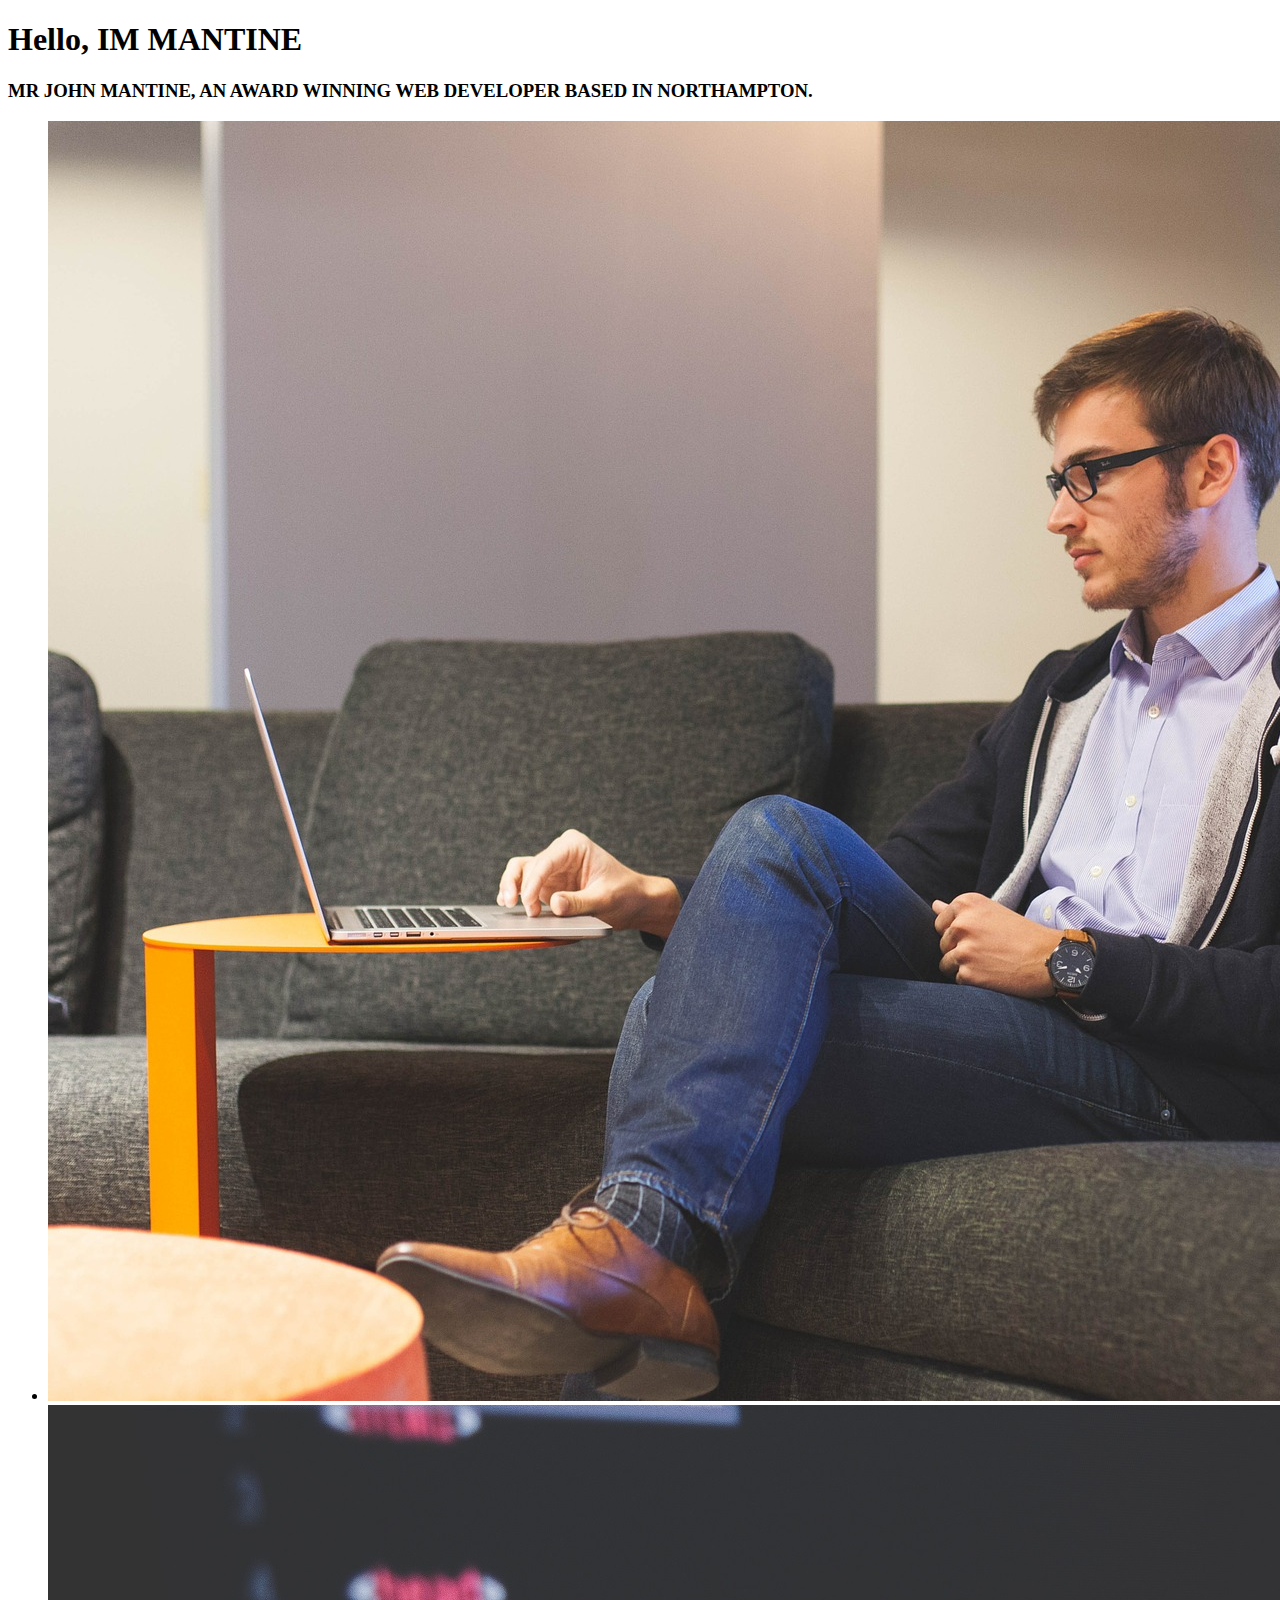
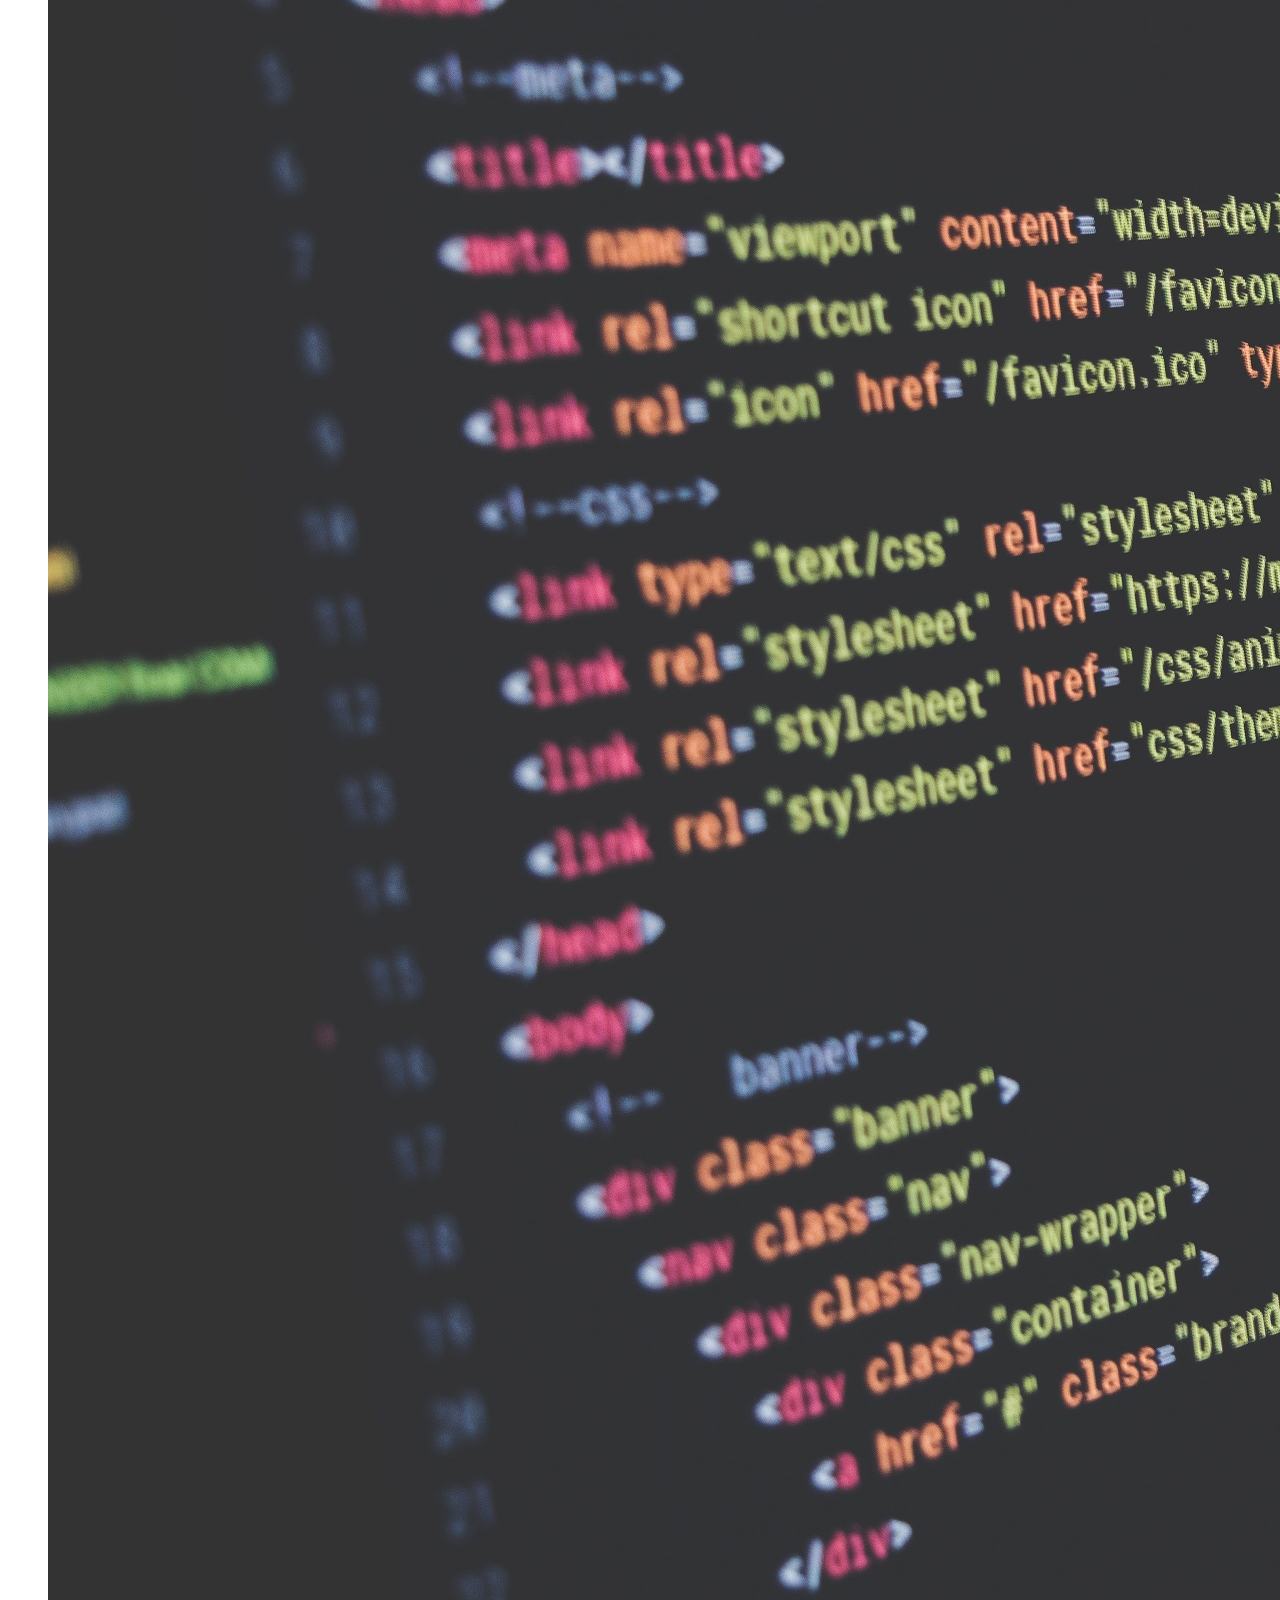
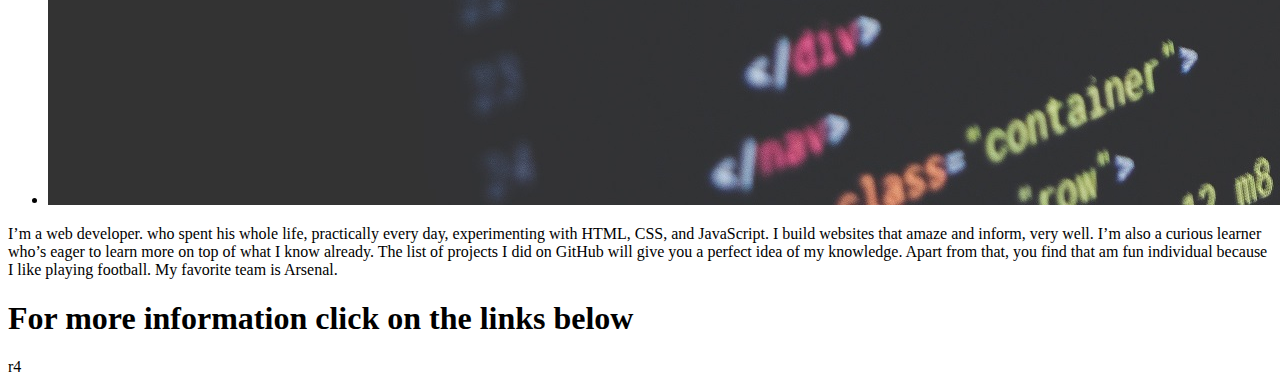
==== index.html @ 11f94dda "mergin existing directory" ====
<!DOCTYPE html>
<html>
  <head> <!--The head tags contain link to css files-->
    <meta charset="utf-8">
    <link rel="stylesheet" href="css/style.css" /><!--This is a link to the css files-->
    <title>John MANTINEH</title>
  </head>
  <body>
    <header> <!--This is the start of header content-->
<h1 class="logo-text"> Hello, IM MANTINE</h1>
    <h3>MR JOHN MANTINE, AN AWARD WINNING WEB DEVELOPER BASED IN NORTHAMPTON.</h3>
  </header> <!--Here is the end of header content-->

<ul class="thumbail-list">
   <!--list item 1-->
  <li>
    <a href="#">
    <a href="#"><img class="cool-image" src="images/picture2.jpg"></a>
    </a>
  </li>
  <!--list item 2-->
  <li>
  <a href="#"><img class="cool-image" src="images/picture1.jpg"></a>
  </li>
</ul>
    <p1>I’m a web developer. who spent his whole life, practically every day, experimenting with HTML, CSS, and JavaScript. I build websites that amaze and inform, very well. I’m also a curious learner who’s eager to learn more on top of what I know already. The list of projects I did on GitHub will give you a perfect idea of my knowledge. Apart from that, you find that am fun individual because I like playing football. My favorite team is Arsenal.</p1>
<header> <!-- header 2 start here-->
  <h1>For more information click on the links below</h1>
</header><!--header 2 ends-->
r4


  </body>
</html>
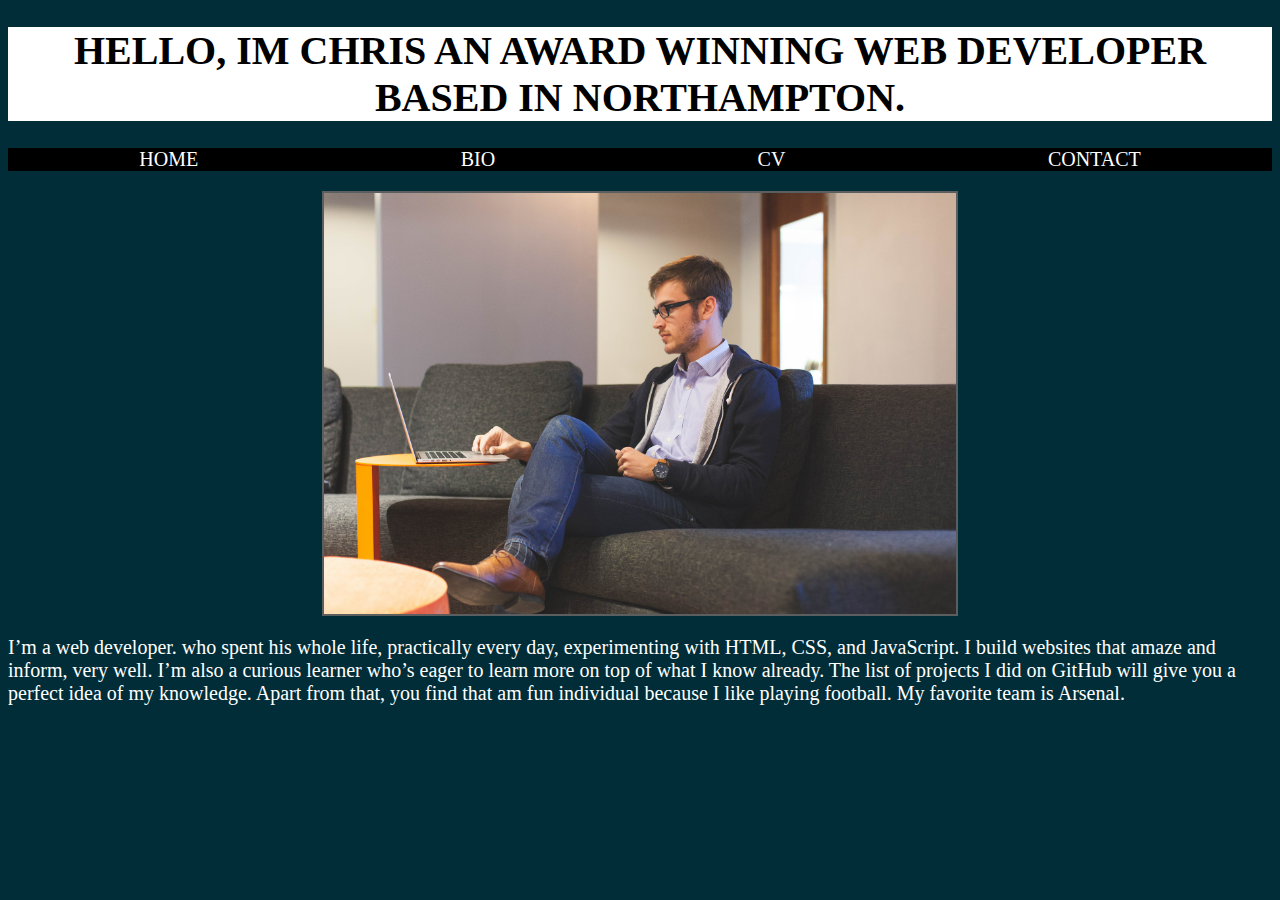
==== commit c2c26b6f: "Index Page Done" ====
--- a/index.html
+++ b/index.html
@@ -3,31 +3,33 @@
   <head> <!--The head tags contain link to css files-->
     <meta charset="utf-8">
     <link rel="stylesheet" href="css/style.css" /><!--This is a link to the css files-->
-    <title>John MANTINEH</title>
+    <title>CHRIS JOHNS</title>
   </head>
   <body>
     <header> <!--This is the start of header content-->
-<h1 class="logo-text"> Hello, IM MANTINE</h1>
-    <h3>MR JOHN MANTINE, AN AWARD WINNING WEB DEVELOPER BASED IN NORTHAMPTON.</h3>
+<h1 class="logo-text"> Hello, IM CHRIS AN AWARD WINNING WEB DEVELOPER BASED IN NORTHAMPTON.
+</h1>
   </header> <!--Here is the end of header content-->
-
-<ul class="thumbail-list">
-   <!--list item 1-->
+<div class="boxes">
+<ul class="nav-bar">
   <li>
-    <a href="#">
-    <a href="#"><img class="cool-image" src="images/picture2.jpg"></a>
-    </a>
+    <a href="index.html" class="nav-bar-buttons">HOME</a>
   </li>
-  <!--list item 2-->
   <li>
-  <a href="#"><img class="cool-image" src="images/picture1.jpg"></a>
+      <a href="bio.html" class="nav-bar-buttons">BIO</a>
+  </li>
+  <li>
+      <a href="cv.html" class="nav-bar-buttons">CV</a>
+  </li>
+  <li>
+      <a href="contact.html" class="nav-bar-buttons">CONTACT</a>
   </li>
 </ul>
-    <p1>I’m a web developer. who spent his whole life, practically every day, experimenting with HTML, CSS, and JavaScript. I build websites that amaze and inform, very well. I’m also a curious learner who’s eager to learn more on top of what I know already. The list of projects I did on GitHub will give you a perfect idea of my knowledge. Apart from that, you find that am fun individual because I like playing football. My favorite team is Arsenal.</p1>
-<header> <!-- header 2 start here-->
-  <h1>For more information click on the links below</h1>
-</header><!--header 2 ends-->
-r4
+</div>
+<main class="items">
+<img class="cool-image" src="images/picture2.jpg" >
+<p class="text">I’m a web developer. who spent his whole life, practically every day, experimenting with HTML, CSS, and JavaScript. I build websites that amaze and inform, very well. I’m also a curious learner who’s eager to learn more on top of what I know already. The list of projects I did on GitHub will give you a perfect idea of my knowledge. Apart from that, you find that am fun individual because I like playing football. My favorite team is Arsenal.</p>
+</main>
 
 
   </body>
--- a/css/style.css
+++ b/css/style.css
@@ -0,0 +1,59 @@
+/*ELEMENT SELECTORS*/
+body {
+    font-size: 20px;
+    background: rgb(1, 45, 56);
+
+/*CLASS SELECTORS*/
+  }
+/*css code below is to design the header*/
+  .logo-text{
+    background: white;
+    text-align: center;
+    font-size: 40px;
+    text-transform: uppercase;
+    background-position: center;
+
+  }
+/*css code below is to design the images*/
+  .cool-image{
+    border: 2px solid rgba(100, 100, 100, 0.9);
+    image-resolution: from-image;
+    image-size: 50px;
+    width: 50%;
+    margin: auto;
+
+}
+  .cool-list{
+    list-style: none;
+    padding: 0;
+    text-decoration: none;
+  }
+/*this css code below is to design the buttons*/
+.nav-bar{
+  list-style: none;
+  padding: 0;
+  display: flex;
+  flex-direction: row;
+  justify-content: space-between;
+  justify-content: space-around;
+  background-color: black;
+}
+
+.nav-bar-buttons{
+  text-decoration: none;
+  color: white;
+}
+
+.text{
+  font-size: 20px;
+  font-family: cursive;
+}
+
+.items{
+display: flex;
+flex-direction: column;
+justify-content: center;
+}
+.text{
+  color: rgb(255, 255, 255);
+}
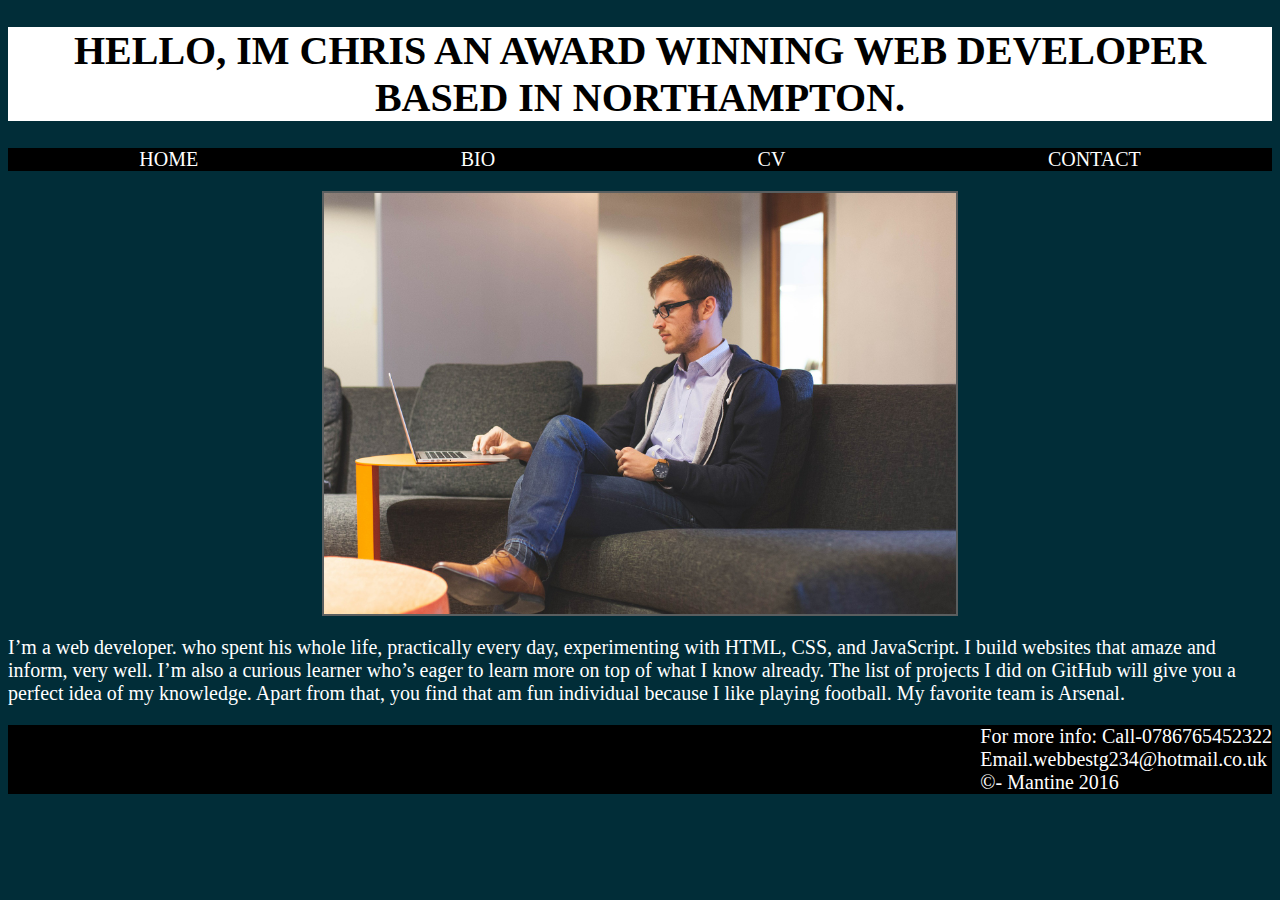
==== commit 31ec38a9: "fifth update" ====
--- a/index.html
+++ b/index.html
@@ -31,6 +31,12 @@
 <p class="text">I’m a web developer. who spent his whole life, practically every day, experimenting with HTML, CSS, and JavaScript. I build websites that amaze and inform, very well. I’m also a curious learner who’s eager to learn more on top of what I know already. The list of projects I did on GitHub will give you a perfect idea of my knowledge. Apart from that, you find that am fun individual because I like playing football. My favorite team is Arsenal.</p>
 </main>
 
+<footer class="footer">
+For more info:
+  Call-0786765452322
+  <br>Email.webbestg234@hotmail.co.uk<br>
+  &copy- Mantine 2016
+</footer>
 
   </body>
 </html>
--- a/css/style.css
+++ b/css/style.css
@@ -57,3 +57,24 @@
 .text{
   color: rgb(255, 255, 255);
 }
+.footer {
+  display: flex;
+  flex-direction: row;
+  color: white;
+  align-items: baseline;
+background-color: black;
+justify-content: flex-end;
+}
+/*cv.html editing*/
+
+.cv-body{
+  background-color: white;
+}
+.cv-h1{
+  font-size: 30px;
+}
+.cv-h2{
+  font-size: 25px;
+  color: blue;
+  text-align: center;
+}
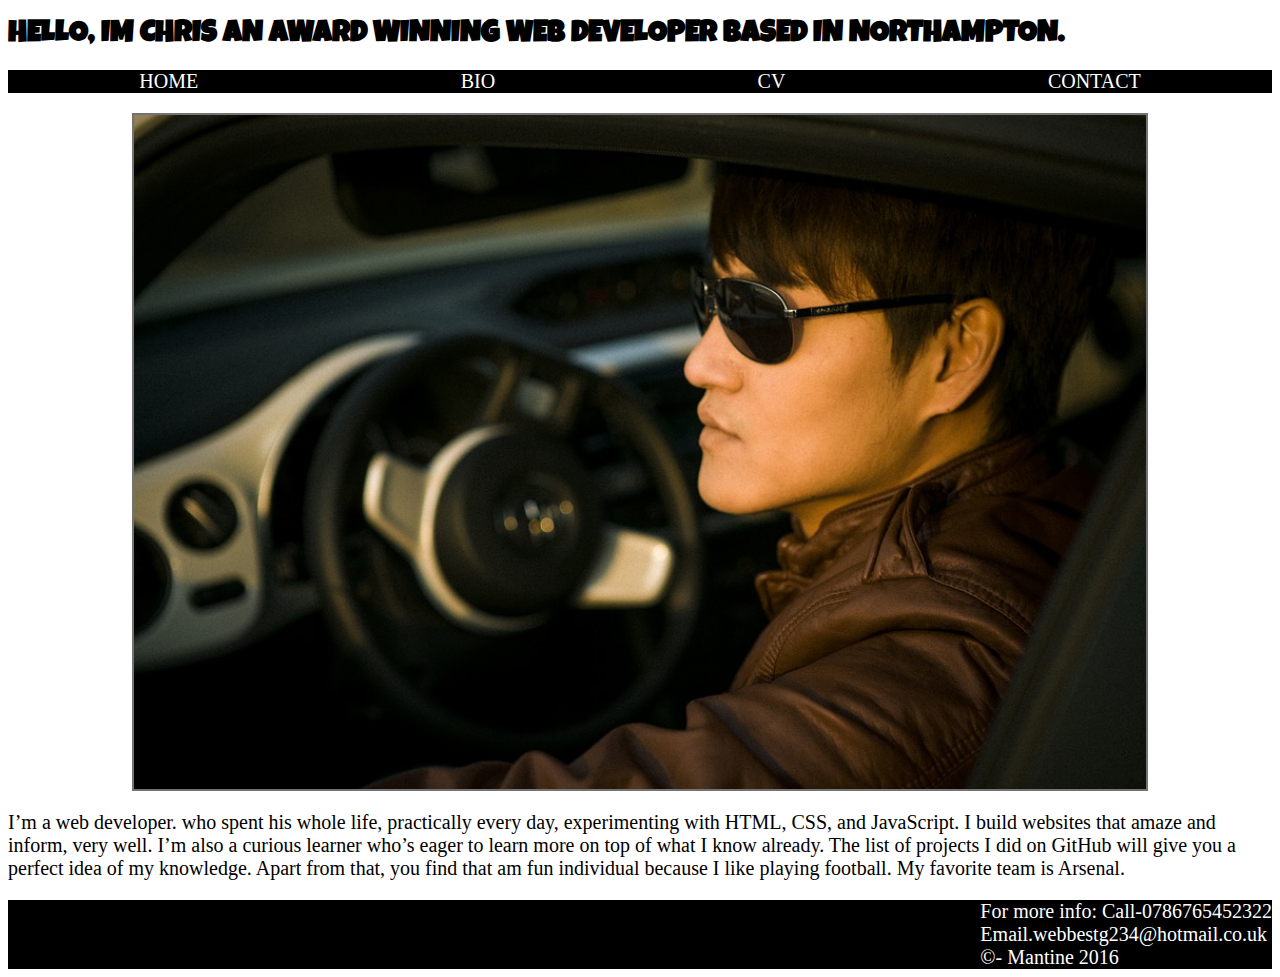
==== commit a2973dc8: "sixth update" ====
--- a/index.html
+++ b/index.html
@@ -3,6 +3,7 @@
   <head> <!--The head tags contain link to css files-->
     <meta charset="utf-8">
     <link rel="stylesheet" href="css/style.css" /><!--This is a link to the css files-->
+  <link href="https://fonts.googleapis.com/css?family=Luckiest+Guy" rel="stylesheet">
     <title>CHRIS JOHNS</title>
   </head>
   <body>
@@ -27,8 +28,8 @@
 </ul>
 </div>
 <main class="items">
-<img class="cool-image" src="images/picture2.jpg" >
-<p class="text">I’m a web developer. who spent his whole life, practically every day, experimenting with HTML, CSS, and JavaScript. I build websites that amaze and inform, very well. I’m also a curious learner who’s eager to learn more on top of what I know already. The list of projects I did on GitHub will give you a perfect idea of my knowledge. Apart from that, you find that am fun individual because I like playing football. My favorite team is Arsenal.</p>
+<img class="cool-image" src="images/picture3.jpg" >
+<p>I’m a web developer. who spent his whole life, practically every day, experimenting with HTML, CSS, and JavaScript. I build websites that amaze and inform, very well. I’m also a curious learner who’s eager to learn more on top of what I know already. The list of projects I did on GitHub will give you a perfect idea of my knowledge. Apart from that, you find that am fun individual because I like playing football. My favorite team is Arsenal.</p>
 </main>
 
 <footer class="footer">
--- a/css/style.css
+++ b/css/style.css
@@ -1,25 +1,27 @@
 /*ELEMENT SELECTORS*/
 body {
     font-size: 20px;
-    background: rgb(1, 45, 56);
+    background: white;
 
 /*CLASS SELECTORS*/
   }
 /*css code below is to design the header*/
   .logo-text{
-    background: white;
+    background-color:
     text-align: center;
-    font-size: 40px;
+    font-size: 30px;
     text-transform: uppercase;
     background-position: center;
+  font-family: 'Luckiest Guy', cursive;
+    color: black;
 
   }
 /*css code below is to design the images*/
   .cool-image{
     border: 2px solid rgba(100, 100, 100, 0.9);
     image-resolution: from-image;
-    image-size: 50px;
-    width: 50%;
+    image-size: 80px;
+    width: 80%;
     margin: auto;
 
 }
@@ -44,19 +46,12 @@
   color: white;
 }
 
-.text{
-  font-size: 20px;
-  font-family: cursive;
-}
-
 .items{
 display: flex;
 flex-direction: column;
 justify-content: center;
 }
-.text{
-  color: rgb(255, 255, 255);
-}
+
 .footer {
   display: flex;
   flex-direction: row;
@@ -75,6 +70,40 @@
 }
 .cv-h2{
   font-size: 25px;
-  color: blue;
+  color: red;
+  text-align: center;;
+}
+.cv-logo{
+  font-family: 'Luckiest Guy', cursive;
+}
+/*bio.html editing*/
+.bio-body{
+  background-color: white;
+
+}
+.h2b{
   text-align: center;
 }
+/*contact.html editing*/
+.contact-body{
+background-color: white;
+}
+.form{
+  display:flex;
+  flex-direction: column;
+  justify-content: center;
+
+}
+.contact-header{
+  color: Black;
+  display: flex;
+  justify-content:flex-start;;
+  font-size: 30px;
+  font-family: 'Luckiest Guy', cursive;
+}
+.message-box{
+  height: 200px;
+}
+.h2c{
+  text-align: center;
+}
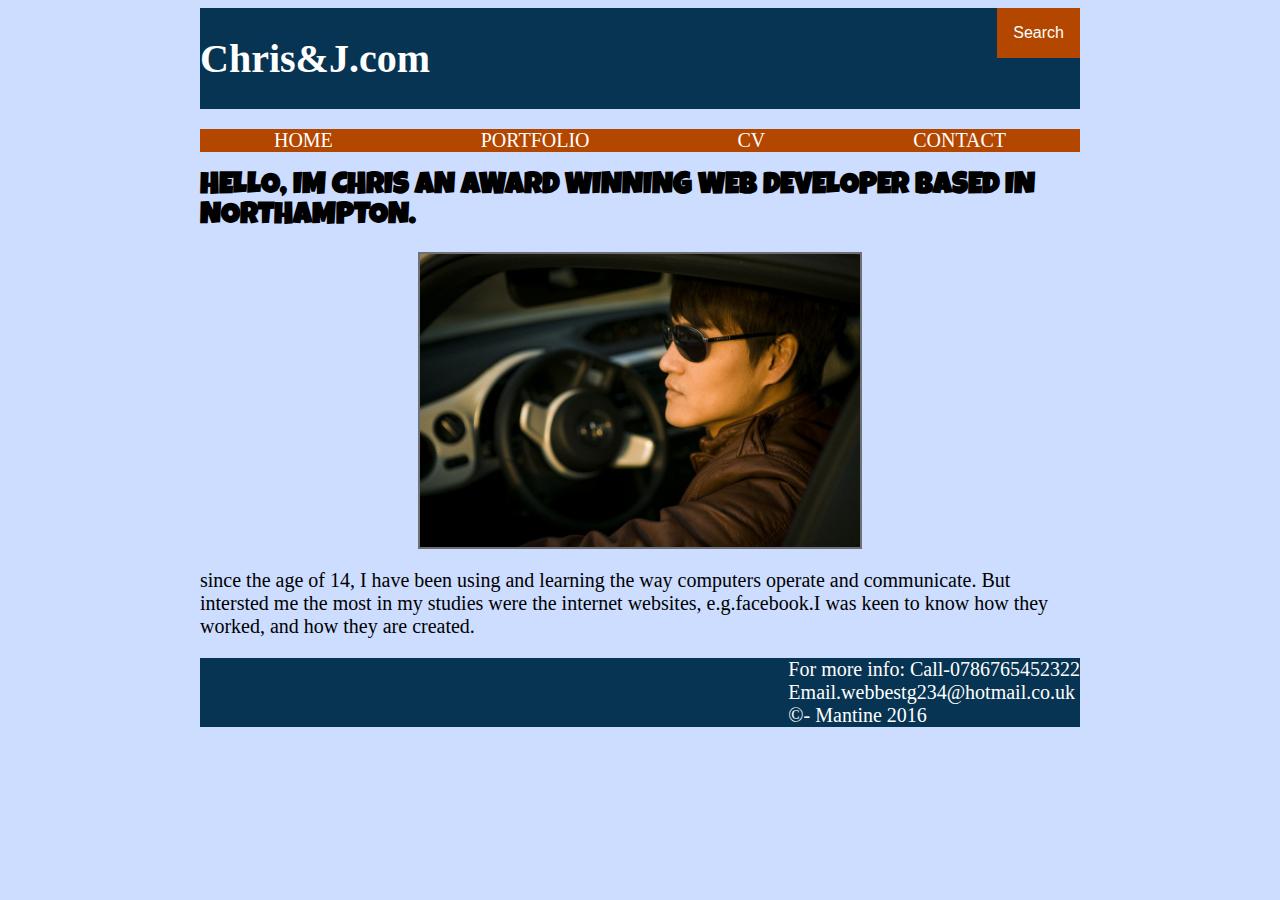
==== commit 21793679: "seventh update" ====
--- a/index.html
+++ b/index.html
@@ -4,32 +4,52 @@
     <meta charset="utf-8">
     <link rel="stylesheet" href="css/style.css" /><!--This is a link to the css files-->
   <link href="https://fonts.googleapis.com/css?family=Luckiest+Guy" rel="stylesheet">
+  <meta name="viewport" content="width=device-width, initial-scale=1.0">
     <title>CHRIS JOHNS</title>
   </head>
   <body>
     <header> <!--This is the start of header content-->
+      <div class="c-j">
+      <h1>Chris&J.com</h1>
+    </div>
+    <div class="dropdown">
+<button class="dropbtn">Search</button>
+<div class="dropdown-content">
+  <a href="index.html">Home</a>
+  <a href="bio.html">Portfolio</a>
+  <a href="cv.html">CV</a>
+  <a href="contact.html">contact</a>
+</div>
+</div>
+  </header> <!--Here is the end of header content-->
+  <div class="boxes">
+        <ul class="nav-bar">
+          <li>
+            <a href="index.html" class="nav-bar-buttons">HOME</a>
+          </li>
+          <li>
+              <a href="bio.html" class="nav-bar-buttons">PORTFOLIO</a>
+          </li>
+          <li>
+              <a href="cv.html" class="nav-bar-buttons">CV</a>
+          </li>
+          <li>
+              <a href="contact.html" class="nav-bar-buttons">CONTACT</a>
+          </li>
+        </ul>
+        </div>
+
+
+
+
 <h1 class="logo-text"> Hello, IM CHRIS AN AWARD WINNING WEB DEVELOPER BASED IN NORTHAMPTON.
 </h1>
-  </header> <!--Here is the end of header content-->
-<div class="boxes">
-<ul class="nav-bar">
-  <li>
-    <a href="index.html" class="nav-bar-buttons">HOME</a>
-  </li>
-  <li>
-      <a href="bio.html" class="nav-bar-buttons">BIO</a>
-  </li>
-  <li>
-      <a href="cv.html" class="nav-bar-buttons">CV</a>
-  </li>
-  <li>
-      <a href="contact.html" class="nav-bar-buttons">CONTACT</a>
-  </li>
-</ul>
-</div>
+
 <main class="items">
 <img class="cool-image" src="images/picture3.jpg" >
-<p>I’m a web developer. who spent his whole life, practically every day, experimenting with HTML, CSS, and JavaScript. I build websites that amaze and inform, very well. I’m also a curious learner who’s eager to learn more on top of what I know already. The list of projects I did on GitHub will give you a perfect idea of my knowledge. Apart from that, you find that am fun individual because I like playing football. My favorite team is Arsenal.</p>
+<p>
+since the age of 14, I have been using and learning the way computers operate and communicate. But intersted me the most in my studies were the internet websites, e.g.facebook.I was keen to know how they worked, and how they are created.
+</p>
 </main>
 
 <footer class="footer">
--- a/css/style.css
+++ b/css/style.css
@@ -1,27 +1,42 @@
 /*ELEMENT SELECTORS*/
 body {
     font-size: 20px;
-    background: white;
+    background: rgb(204, 221, 255);
+    margin-left: 200px;
+    margin-right:200px;
+  }
+  /*css code below is to design the header*/
+  header{
+    display: flex;
+    flex-direction: row;
+    justify-content: space-between;
+  background-color: rgb(7,52,82);
+}
+  /*CLASS SELECTORS*/
+  .boxes{
+background-color: rgb(179, 71, 0);
+  }
 
-/*CLASS SELECTORS*/
-  }
-/*css code below is to design the header*/
+.c-j{
+  color: white
+}
   .logo-text{
     background-color:
     text-align: center;
     font-size: 30px;
     text-transform: uppercase;
     background-position: center;
-  font-family: 'Luckiest Guy', cursive;
+    font-family: 'Luckiest Guy', cursive;
     color: black;
 
   }
+
 /*css code below is to design the images*/
   .cool-image{
     border: 2px solid rgba(100, 100, 100, 0.9);
     image-resolution: from-image;
-    image-size: 80px;
-    width: 80%;
+    image-size: 50px;
+    width: 50%;
     margin: auto;
 
 }
@@ -36,14 +51,13 @@
   padding: 0;
   display: flex;
   flex-direction: row;
-  justify-content: space-between;
-  justify-content: space-around;
-  background-color: black;
+justify-content: space-around;
 }
 
 .nav-bar-buttons{
   text-decoration: none;
   color: white;
+  font-size: 20px;
 }
 
 .items{
@@ -57,53 +71,86 @@
   flex-direction: row;
   color: white;
   align-items: baseline;
-background-color: black;
+background-color: rgb(7,52,82);
 justify-content: flex-end;
 }
 /*cv.html editing*/
-
-.cv-body{
-  background-color: white;
-}
 .cv-h1{
   font-size: 30px;
+  font-family: 'Luckiest Guy', cursive;
 }
 .cv-h2{
   font-size: 25px;
   color: red;
   text-align: center;;
 }
-.cv-logo{
-  font-family: 'Luckiest Guy', cursive;
-}
+
 /*bio.html editing*/
-.bio-body{
-  background-color: white;
-
 }
 .h2b{
   text-align: center;
 }
+.bio-page{
+  display: flex;
+  flex-direction:column-reverse;
+}
 /*contact.html editing*/
-.contact-body{
-background-color: white;
-}
 .form{
   display:flex;
   flex-direction: column;
   justify-content: center;
-
-}
-.contact-header{
-  color: Black;
-  display: flex;
-  justify-content:flex-start;;
-  font-size: 30px;
-  font-family: 'Luckiest Guy', cursive;
 }
 .message-box{
   height: 200px;
 }
 .h2c{
-  text-align: center;
+  text-align:center;
 }
+/* styling css below used from W3school*/
+
+/* Dropdown Button */
+.dropbtn {
+    background-color: rgb(179, 71, 0);
+    color: white;
+    padding: 16px;
+    font-size: 16px;
+    border: none;
+    cursor: pointer;
+    margin-right: auto;
+
+}
+
+/* The container <div> - needed to position the dropdown content */
+.dropdown {
+    position: relative;
+    display: inline-block;
+}
+
+/* Dropdown Content (Hidden by Default) */
+.dropdown-content {
+    display: none;
+    position: absolute;
+    background-color:rgb(255, 255, 255);
+    min-width: 160px;
+    box-shadow: 0px 8px 16px 0px rgba(0,0,0,0.2);
+}
+
+/* Links inside the dropdown */
+.dropdown-content a {
+    color: black;
+    padding: 12px 16px;
+    text-decoration: none;
+    display: block;
+}
+
+/* Change color of dropdown links on hover */
+.dropdown-content a:hover {background-color: rgb(179, 217, 255)}
+
+/* Show the dropdown menu on hover */
+.dropdown:hover .dropdown-content {
+    display: block;
+}
+
+/* Change the background color of the dropdown button when the dropdown content is shown */
+.dropdown:hover .dropbtn {
+    background-color: rgb(179, 217, 255);
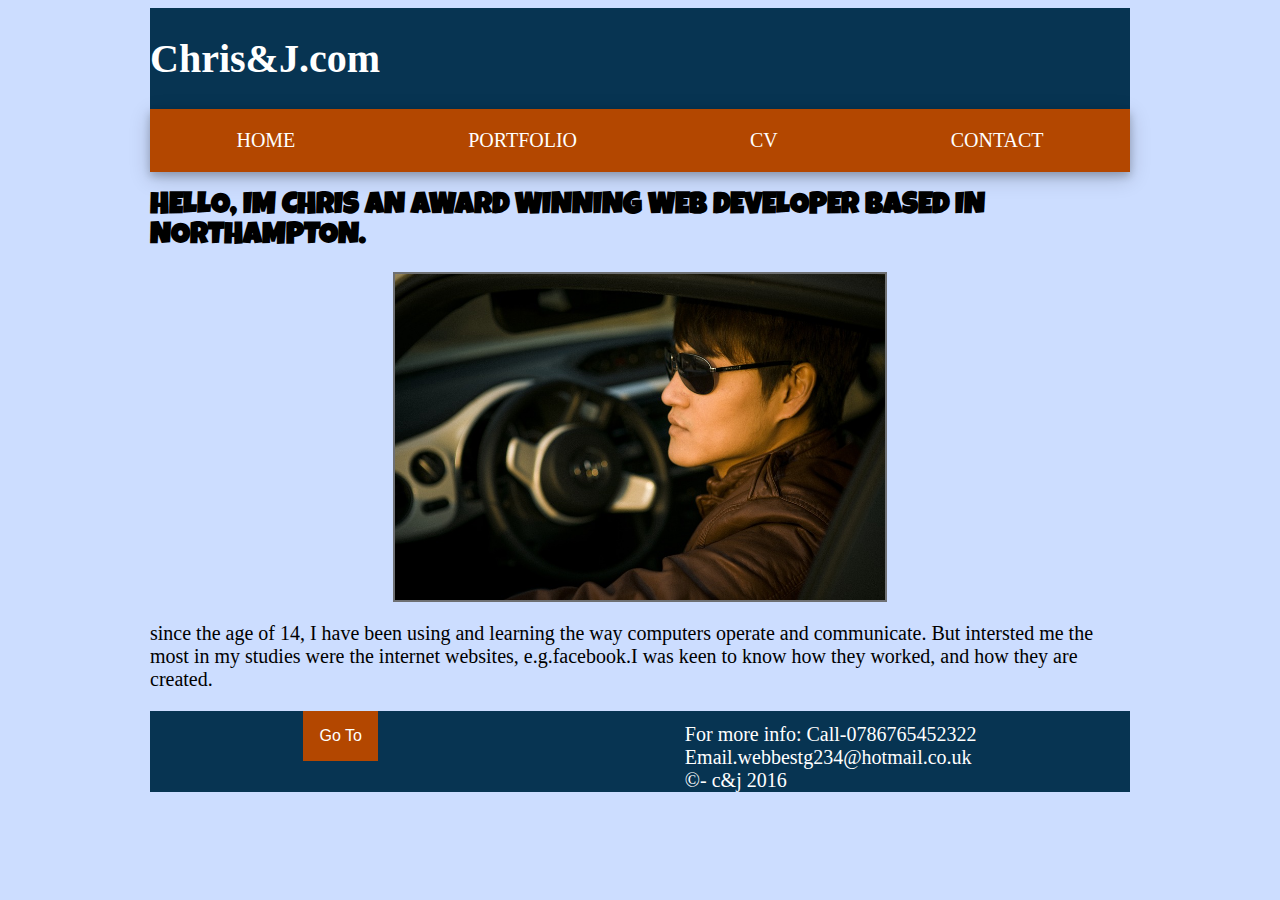
==== commit 63734855: "changes on css/contact page" ====
--- a/index.html
+++ b/index.html
@@ -4,7 +4,7 @@
     <meta charset="utf-8">
     <link rel="stylesheet" href="css/style.css" /><!--This is a link to the css files-->
   <link href="https://fonts.googleapis.com/css?family=Luckiest+Guy" rel="stylesheet">
-  <meta name="viewport" content="width=device-width, initial-scale=1.0">
+
     <title>CHRIS JOHNS</title>
   </head>
   <body>
@@ -12,16 +12,8 @@
       <div class="c-j">
       <h1>Chris&J.com</h1>
     </div>
-    <div class="dropdown">
-<button class="dropbtn">Search</button>
-<div class="dropdown-content">
-  <a href="index.html">Home</a>
-  <a href="bio.html">Portfolio</a>
-  <a href="cv.html">CV</a>
-  <a href="contact.html">contact</a>
-</div>
-</div>
   </header> <!--Here is the end of header content-->
+
   <div class="boxes">
         <ul class="nav-bar">
           <li>
@@ -52,11 +44,22 @@
 </p>
 </main>
 
-<footer class="footer">
-For more info:
-  Call-0786765452322
-  <br>Email.webbestg234@hotmail.co.uk<br>
-  &copy- Mantine 2016
+<footer>
+  <div class="dropdown">
+  <button class="dropbtn">Go To</button>
+  <div class="dropdown-content">
+  <a href="index.html">Home</a>
+  <a href="bio.html">Portfolio</a>
+  <a href="cv.html">CV</a>
+  <a href="contact.html">Contact</a>
+  </div>
+  </div>
+  <div>
+    For more info:
+      Call-0786765452322
+      <br>Email.webbestg234@hotmail.co.uk<br>
+      &copy- c&j 2016
+  </div>
 </footer>
 
   </body>
--- a/css/style.css
+++ b/css/style.css
@@ -1,20 +1,37 @@
 /*ELEMENT SELECTORS*/
+
+
 body {
     font-size: 20px;
     background: rgb(204, 221, 255);
-    margin-left: 200px;
-    margin-right:200px;
+    margin-left: 150px;
+    margin-right:150px;
   }
+
   /*css code below is to design the header*/
   header{
     display: flex;
     flex-direction: row;
     justify-content: space-between;
   background-color: rgb(7,52,82);
+
+}
+
+footer {
+  display: flex;
+  flex-direction: row;
+  color: white;
+  align-items: baseline;
+background-color: rgb(7,52,82);
+justify-content: flex-end;
+justify-content: space-around;
 }
   /*CLASS SELECTORS*/
   .boxes{
 background-color: rgb(179, 71, 0);
+  padding: 0;
+  overflow: auto;
+  box-shadow: 0 4px 8px 0 rgba(0, 0, 0, 0.2), 0 6px 20px 0 rgba(0, 0, 0, 0.19);
   }
 
 .c-j{
@@ -38,6 +55,7 @@
     image-size: 50px;
     width: 50%;
     margin: auto;
+    align-items: center;
 
 }
   .cool-list{
@@ -53,27 +71,26 @@
   flex-direction: row;
 justify-content: space-around;
 }
+.nav-bar-buttons:hover{
+  display: block;
+      color: #000;
+      padding: 8px 16px;
+
+}
 
 .nav-bar-buttons{
   text-decoration: none;
   color: white;
   font-size: 20px;
+
 }
 
 .items{
 display: flex;
 flex-direction: column;
-justify-content: center;
 }
 
-.footer {
-  display: flex;
-  flex-direction: row;
-  color: white;
-  align-items: baseline;
-background-color: rgb(7,52,82);
-justify-content: flex-end;
-}
+
 /*cv.html editing*/
 .cv-h1{
   font-size: 30px;
@@ -98,7 +115,8 @@
 .form{
   display:flex;
   flex-direction: column;
-  justify-content: center;
+  justify-content: flex-start;
+
 }
 .message-box{
   height: 200px;
@@ -106,7 +124,12 @@
 .h2c{
   text-align:center;
 }
-/* styling css below used from W3school*/
+.map{
+  width: 70%;
+  height: 70%;
+
+}
+/* styling css below used from W3school.com*/
 
 /* Dropdown Button */
 .dropbtn {
@@ -154,3 +177,4 @@
 /* Change the background color of the dropdown button when the dropdown content is shown */
 .dropdown:hover .dropbtn {
     background-color: rgb(179, 217, 255);
+  }
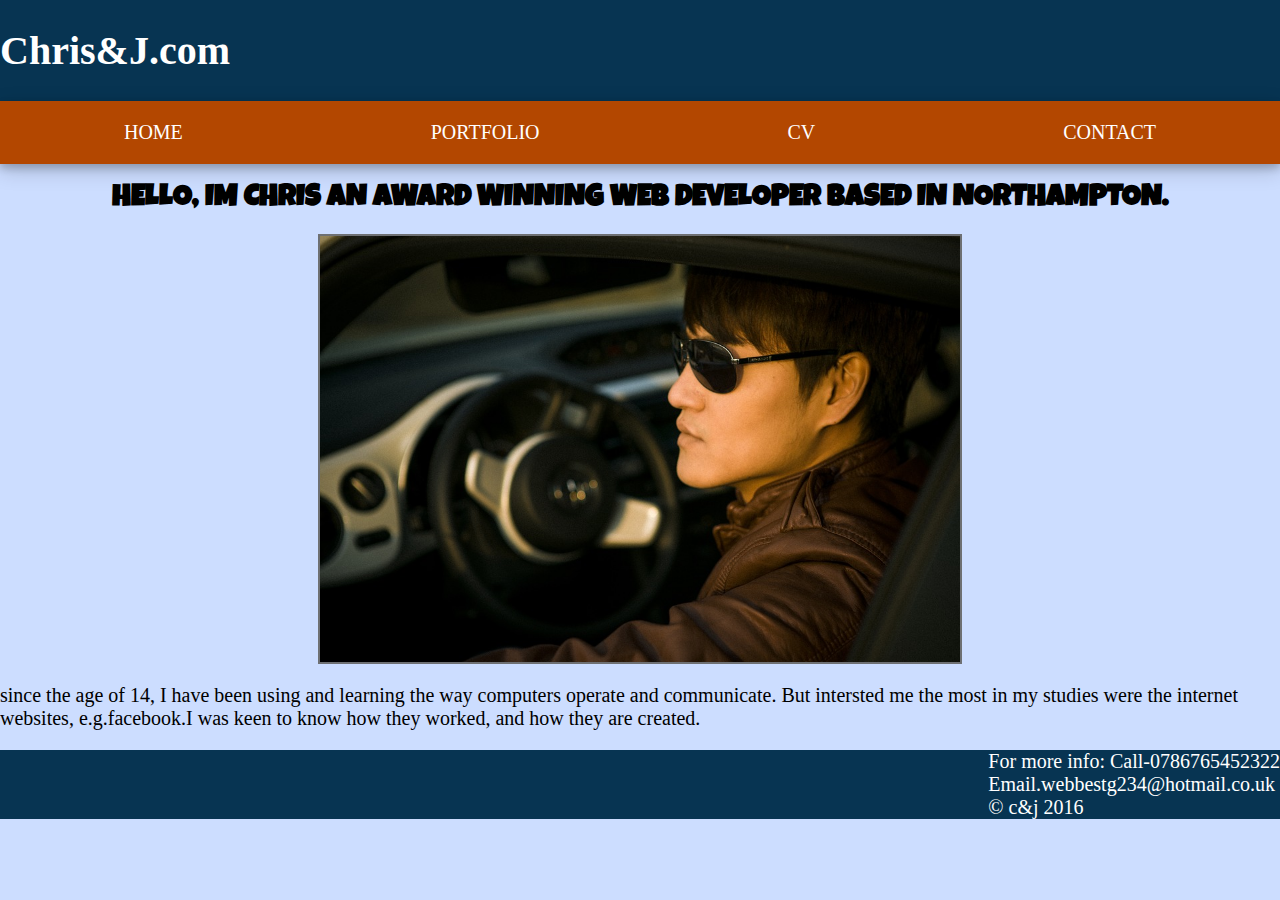
==== commit fbdbf817: "update" ====
--- a/index.html
+++ b/index.html
@@ -3,10 +3,10 @@
   <head> <!--The head tags contain link to css files-->
     <meta charset="utf-8">
     <link rel="stylesheet" href="css/style.css" /><!--This is a link to the css files-->
-  <link href="https://fonts.googleapis.com/css?family=Luckiest+Guy" rel="stylesheet">
+  <link href="https://fonts.googleapis.com/css?family=Luckiest+Guy" rel="stylesheet"><!--link to google fonts    -->
 
-    <title>CHRIS JOHNS</title>
-  </head>
+    <title>CHRIS JOHNS</title><!--tittle starts  -->
+  </head><!--tittle ends  -->
   <body>
     <header> <!--This is the start of header content-->
       <div class="c-j">
@@ -14,52 +14,38 @@
     </div>
   </header> <!--Here is the end of header content-->
 
-  <div class="boxes">
+  <div class="boxes"><!--div name class boxes for the nav bar starts  -->
         <ul class="nav-bar">
           <li>
-            <a href="index.html" class="nav-bar-buttons">HOME</a>
+            <a href="index.html" class="nav-bar-buttons">HOME</a><!--link button to home page  -->
           </li>
           <li>
-              <a href="bio.html" class="nav-bar-buttons">PORTFOLIO</a>
+              <a href="bio.html" class="nav-bar-buttons">PORTFOLIO</a><!--link button to bio page  -->
           </li>
           <li>
-              <a href="cv.html" class="nav-bar-buttons">CV</a>
+              <a href="cv.html" class="nav-bar-buttons">CV</a><!--link button to cv page  -->
           </li>
           <li>
-              <a href="contact.html" class="nav-bar-buttons">CONTACT</a>
+              <a href="contact.html" class="nav-bar-buttons">CONTACT</a><!--link button to contact page  -->
           </li>
         </ul>
         </div>
+<h1 class="logo-text"> Hello, IM CHRIS AN AWARD WINNING WEB DEVELOPER BASED IN NORTHAMPTON.
+</h1><!--sub header  -->
 
-
-
-
-<h1 class="logo-text"> Hello, IM CHRIS AN AWARD WINNING WEB DEVELOPER BASED IN NORTHAMPTON.
-</h1>
-
-<main class="items">
-<img class="cool-image" src="images/picture3.jpg" >
+<main class="items"><!--used a main which is the same as a div-->
+<img class="cool-image" src="images/picture3.jpg" alt="simple image" >
 <p>
 since the age of 14, I have been using and learning the way computers operate and communicate. But intersted me the most in my studies were the internet websites, e.g.facebook.I was keen to know how they worked, and how they are created.
 </p>
-</main>
+</main><!--  -->
 
+<!--footer code below is from ws3school.com-->
 <footer>
-  <div class="dropdown">
-  <button class="dropbtn">Go To</button>
-  <div class="dropdown-content">
-  <a href="index.html">Home</a>
-  <a href="bio.html">Portfolio</a>
-  <a href="cv.html">CV</a>
-  <a href="contact.html">Contact</a>
-  </div>
-  </div>
-  <div>
-    For more info:
+    For more info:<!-- Text which will appear the footer  -->
       Call-0786765452322
       <br>Email.webbestg234@hotmail.co.uk<br>
-      &copy- c&j 2016
-  </div>
+      &copy; c&j 2016
 </footer>
 
   </body>
--- a/css/style.css
+++ b/css/style.css
@@ -1,11 +1,10 @@
 /*ELEMENT SELECTORS*/
 
-
+/* element to design the body*/
 body {
     font-size: 20px;
     background: rgb(204, 221, 255);
-    margin-left: 150px;
-    margin-right:150px;
+    margin: 0;
   }
 
   /*css code below is to design the header*/
@@ -17,14 +16,14 @@
 
 }
 
+/*css to design the footer*/
 footer {
-  display: flex;
-  flex-direction: row;
-  color: white;
-  align-items: baseline;
+display: flex;
+flex-direction: row;;
+color: white;
 background-color: rgb(7,52,82);
 justify-content: flex-end;
-justify-content: space-around;
+margin: 0;
 }
   /*CLASS SELECTORS*/
   .boxes{
@@ -38,7 +37,6 @@
   color: white
 }
   .logo-text{
-    background-color:
     text-align: center;
     font-size: 30px;
     text-transform: uppercase;
@@ -52,7 +50,6 @@
   .cool-image{
     border: 2px solid rgba(100, 100, 100, 0.9);
     image-resolution: from-image;
-    image-size: 50px;
     width: 50%;
     margin: auto;
     align-items: center;
@@ -95,6 +92,7 @@
 .cv-h1{
   font-size: 30px;
   font-family: 'Luckiest Guy', cursive;
+  margin: auto;
 }
 .cv-h2{
   font-size: 25px;
@@ -103,7 +101,6 @@
 }
 
 /*bio.html editing*/
-}
 .h2b{
   text-align: center;
 }
@@ -115,7 +112,6 @@
 .form{
   display:flex;
   flex-direction: column;
-  justify-content: flex-start;
 
 }
 .message-box{
@@ -125,56 +121,7 @@
   text-align:center;
 }
 .map{
-  width: 70%;
-  height: 70%;
-
-}
-/* styling css below used from W3school.com*/
-
-/* Dropdown Button */
-.dropbtn {
-    background-color: rgb(179, 71, 0);
-    color: white;
-    padding: 16px;
-    font-size: 16px;
-    border: none;
-    cursor: pointer;
-    margin-right: auto;
-
-}
-
-/* The container <div> - needed to position the dropdown content */
-.dropdown {
-    position: relative;
-    display: inline-block;
-}
-
-/* Dropdown Content (Hidden by Default) */
-.dropdown-content {
-    display: none;
-    position: absolute;
-    background-color:rgb(255, 255, 255);
-    min-width: 160px;
-    box-shadow: 0px 8px 16px 0px rgba(0,0,0,0.2);
-}
-
-/* Links inside the dropdown */
-.dropdown-content a {
-    color: black;
-    padding: 12px 16px;
-    text-decoration: none;
-    display: block;
-}
-
-/* Change color of dropdown links on hover */
-.dropdown-content a:hover {background-color: rgb(179, 217, 255)}
-
-/* Show the dropdown menu on hover */
-.dropdown:hover .dropdown-content {
-    display: block;
-}
-
-/* Change the background color of the dropdown button when the dropdown content is shown */
-.dropdown:hover .dropbtn {
-    background-color: rgb(179, 217, 255);
-  }
+  width: 60%;
+  height: 60%;
+  margin-left: 10px;
+  margin-bottom: 5px;
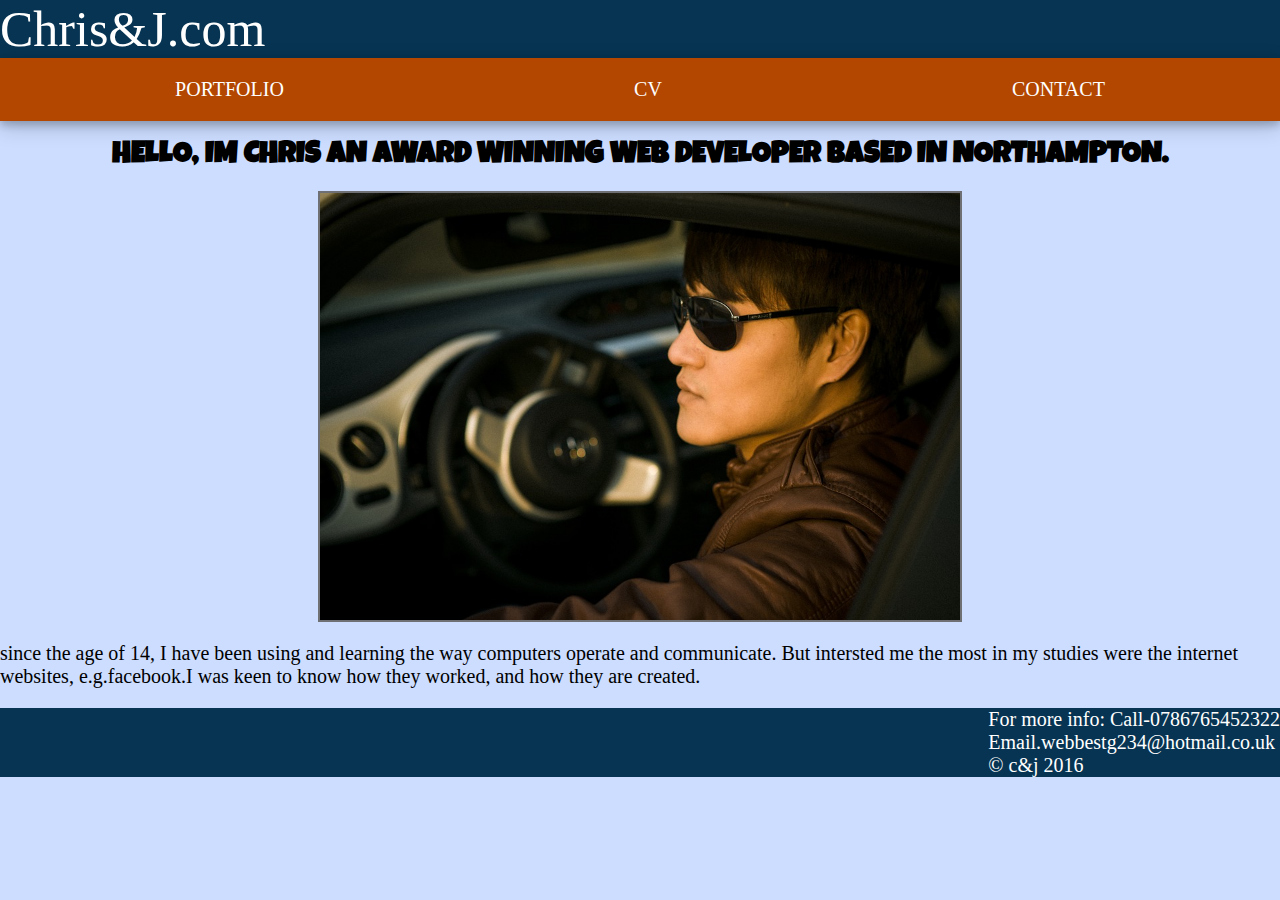
==== commit 02666bad: "final update" ====
--- a/index.html
+++ b/index.html
@@ -10,15 +10,13 @@
   <body>
     <header> <!--This is the start of header content-->
       <div class="c-j">
-      <h1>Chris&J.com</h1>
+      <a href="index.html" class="c-j">Chris&J.com</a><!--here is a logo link to home page-->
     </div>
   </header> <!--Here is the end of header content-->
 
   <div class="boxes"><!--div name class boxes for the nav bar starts  -->
         <ul class="nav-bar">
-          <li>
-            <a href="index.html" class="nav-bar-buttons">HOME</a><!--link button to home page  -->
-          </li>
+
           <li>
               <a href="bio.html" class="nav-bar-buttons">PORTFOLIO</a><!--link button to bio page  -->
           </li>
@@ -29,7 +27,7 @@
               <a href="contact.html" class="nav-bar-buttons">CONTACT</a><!--link button to contact page  -->
           </li>
         </ul>
-        </div>
+      </div><!--div class boxes ends-->
 <h1 class="logo-text"> Hello, IM CHRIS AN AWARD WINNING WEB DEVELOPER BASED IN NORTHAMPTON.
 </h1><!--sub header  -->
 
@@ -38,15 +36,15 @@
 <p>
 since the age of 14, I have been using and learning the way computers operate and communicate. But intersted me the most in my studies were the internet websites, e.g.facebook.I was keen to know how they worked, and how they are created.
 </p>
-</main><!--  -->
+</main><!--main ends-->
 
-<!--footer code below is from ws3school.com-->
-<footer>
-    For more info:<!-- Text which will appear the footer  -->
+
+<footer><!--footer starts-->
+    For more info:<!-- informarion which will appear the footer  -->
       Call-0786765452322
       <br>Email.webbestg234@hotmail.co.uk<br>
       &copy; c&j 2016
-</footer>
+</footer><!--footer ends-->
 
   </body>
 </html>
--- a/css/style.css
+++ b/css/style.css
@@ -34,7 +34,11 @@
   }
 
 .c-j{
-  color: white
+  color: white;
+  font-size: 50px;
+text-decoration: none;
+
+
 }
   .logo-text{
     text-align: center;
@@ -101,7 +105,7 @@
 }
 
 /*bio.html editing*/
-.h2b{
+.h2-title{
   text-align: center;
 }
 .bio-page{
@@ -121,7 +125,7 @@
   text-align:center;
 }
 .map{
-  width: 60%;
-  height: 60%;
+  width: 40%;
+  height: 40%;
   margin-left: 10px;
   margin-bottom: 5px;
